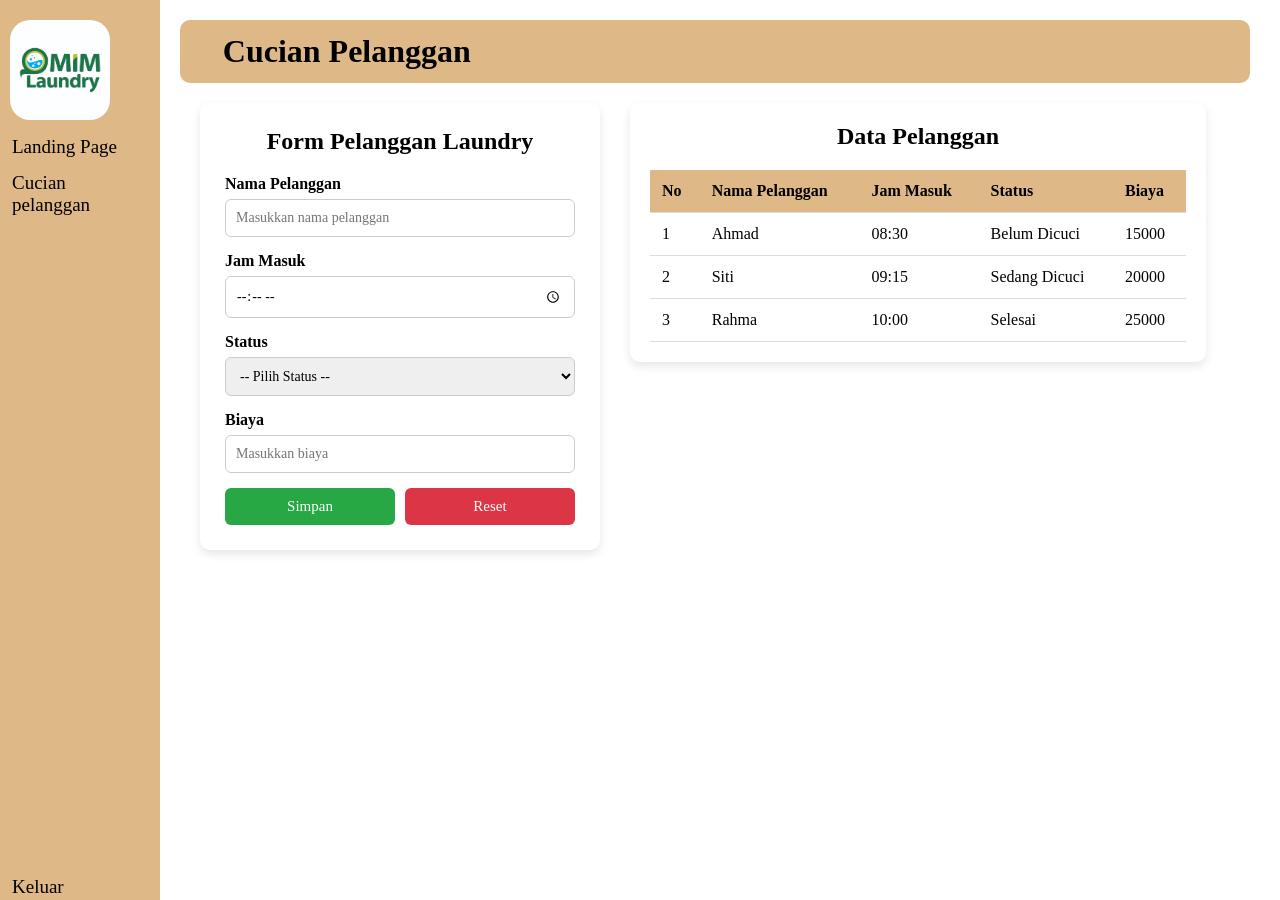
==== cucian.html @ f276bc2d "Push" ====
<!doctype html>
<html lang="en">
  <head>
    <meta charset="UTF-8" />
    <meta name="viewport" content="width=device-width, initial-scale=1.0" />
    <title>MIM Laundry</title>
    <link rel="stylesheet" href="style/style.css" />
  </head>
  <body>
    <div class="sidebar">
      <img src="style/logo.jpg" alt="logo" />
      <a href="landingPage.html">Landing Page</a>
      <a href="#">Cucian pelanggan</a>
      <a href="index.html" class="keluar">Keluar</a>
    </div>
    <div class="header">
      <h1>Cucian Pelanggan</h1>
    </div>
    <div class="clearfix">
      <div class="form-container">
        <h2>Form Pelanggan Laundry</h2>

        <form action="#" method="post">
          <div class="form-group">
            <label for="nama">Nama Pelanggan</label>
            <input
              type="text"
              id="nama"
              name="nama"
              placeholder="Masukkan nama pelanggan"
              required
            />
          </div>

          <div class="form-group">
            <label for="jam">Jam Masuk</label>
            <input type="time" id="jam" name="jam" required />
          </div>

          <div class="form-group">
            <label for="status">Status</label>
            <select id="status" name="status" required>
              <option value="">-- Pilih Status --</option>
              <option value="Belum Dicuci">Belum Dicuci</option>
              <option value="Sedang Dicuci">Sedang Dicuci</option>
              <option value="Selesai">Selesai</option>
            </select>
          </div>

          <div class="form-group">
            <label for="biaya">Biaya</label>
            <input
              type="number"
              id="biaya"
              name="biaya"
              placeholder="Masukkan biaya"
              required
            />
          </div>

          <div class="button-group">
            <button type="submit" class="btn-submit">Simpan</button>
            <button type="reset" class="btn-reset">Reset</button>
          </div>
        </form>
      </div>

      <div class="table-container">
        <h2>Data Pelanggan</h2>

        <table>
          <thead>
            <tr>
              <th>No</th>
              <th>Nama Pelanggan</th>
              <th>Jam Masuk</th>
              <th>Status</th>
              <th>Biaya</th>
            </tr>
          </thead>
          <tbody>
            <tr>
              <td>1</td>
              <td>Ahmad</td>
              <td>08:30</td>
              <td>Belum Dicuci</td>
              <td>15000</td>
            </tr>
            <tr>
              <td>2</td>
              <td>Siti</td>
              <td>09:15</td>
              <td>Sedang Dicuci</td>
              <td>20000</td>
            </tr>
            <tr>
              <td>3</td>
              <td>Rahma</td>
              <td>10:00</td>
              <td>Selesai</td>
              <td>25000</td>
            </tr>
          </tbody>
        </table>
      </div>
    </div>
  </body>
</html>
---- style/style.css ----
* {
  margin: 0;
  padding: 0;
  box-sizing: border-box;
  font-family: "Gill Sans";
}

.sidebar {
  height: 100%;
  width: 160px;
  position: fixed;
  background-color: burlywood;
  padding-top: 20px;
  padding-left: 10px;
}

.sidebar a {
  padding: 2px;
  text-decoration: none;
  font-size: 19px;
  color: black;
  display: block;
  margin-right: 2em;
  margin-top: 10px;
}

.sidebar a:hover {
  color: bisque;
}

.keluar {
  position: fixed;
  bottom: 0;
  width: 100%;
  color: white;
}

.sidebar img {
  height: 100px;
  border-radius: 20%;
}

.header {
  padding: 0.8em;
  background-color: burlywood;
  margin-left: 180px;
  margin-right: 30px;
  top: 20px;
  position: relative;
  border-radius: 10px;
}

.header h1 {
  margin-left: 30px;
}

.form-container {
  background-color: white;
  width: 400px;
  padding: 25px;
  border-radius: 10px;
  box-shadow: 0 4px 10px rgba(0, 0, 0, 0.1);
  margin-left: 200px;
  margin-top: 40px;
  float: left;
}

.form-container h2 {
  text-align: center;
  margin-bottom: 20px;
}

.form-group {
  margin-bottom: 15px;
}

.form-group label {
  display: block;
  margin-bottom: 6px;
  font-weight: bold;
}

.form-group input,
.form-group select {
  width: 100%;
  padding: 10px;
  border: 1px solid #ccc;
  border-radius: 6px;
  font-size: 14px;
}

.button-group {
  display: flex;
  gap: 10px;
  margin-top: 15px;
}

.button-group button {
  flex: 1;
  padding: 10px;
  border: none;
  border-radius: 6px;
  font-size: 15px;
  cursor: pointer;
}

.btn-submit {
  background-color: #28a745;
  color: white;
}

.btn-reset {
  background-color: #dc3545;
  color: white;
}

.btn-submit:hover {
  background-color: #218838;
}

.btn-reset:hover {
  background-color: #c82333;
}

/* Table Styles - Separate from Form */
.table-container {
  margin-left: 320px;
  margin-top: 40px;
  padding: 20px;
  background-color: white;
  border-radius: 10px;
  box-shadow: 0 4px 10px rgba(0, 0, 0, 0.1);
  width: 45%;
  float: left;
  margin-left: 30px;
}

.table-container h2 {
  text-align: center;
  margin-bottom: 20px;
}

table {
  width: 100%;
  border-collapse: collapse;
}

table th,
table td {
  padding: 12px;
  text-align: left;
  border-bottom: 1px solid #ddd;
}

table th {
  background-color: burlywood;
  font-weight: bold;
}

table tr:hover {
  background-color: #f5f5f5;
}

/* Clearfix */
.clearfix::after {
  content: "";
  clear: both;
  display: table;
}

.card {
  background-color: burlywood;
  width: 400px;
  margin-left: 200px;
  padding: 25px;
  margin-top: 40px;
  display: inline-block;
  border-radius: 10px;
  box-shadow: 0 4px 10px rgba(0, 0, 0, 0.1);
}

.card h2,
.card p {
  text-align: center;
}
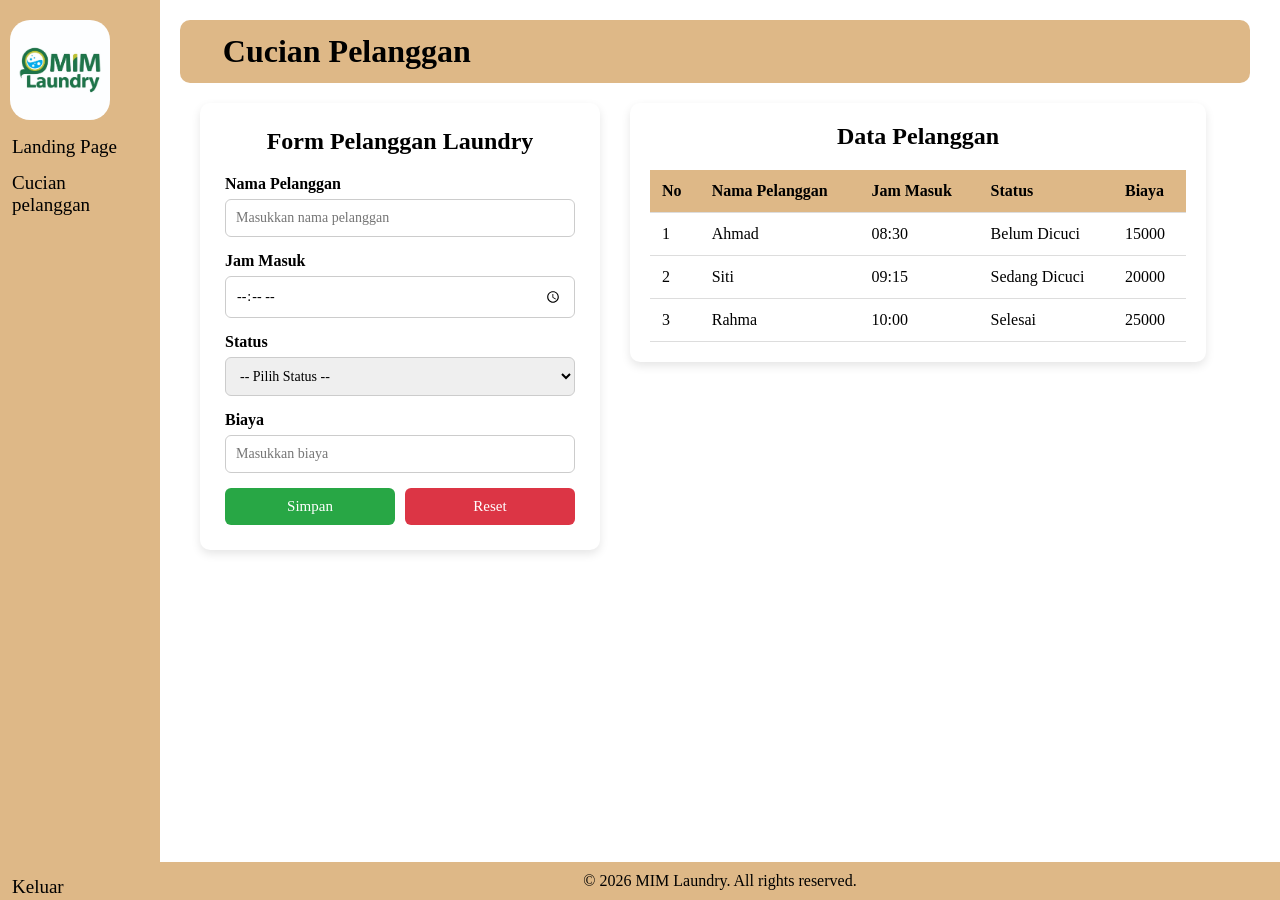
==== commit 2111830e: "Update header dan footer" ====
--- a/cucian.html
+++ b/cucian.html
@@ -13,9 +13,11 @@
       <a href="#">Cucian pelanggan</a>
       <a href="index.html" class="keluar">Keluar</a>
     </div>
-    <div class="header">
-      <h1>Cucian Pelanggan</h1>
-    </div>
+    <header>
+      <div class="header">
+        <h1>Cucian Pelanggan</h1>
+      </div>
+    </header>
     <div class="clearfix">
       <div class="form-container">
         <h2>Form Pelanggan Laundry</h2>
@@ -105,4 +107,7 @@
       </div>
     </div>
   </body>
+  <footer>
+    <p>&copy; 2026 MIM Laundry. All rights reserved.</p>
+  </footer>
 </html>
--- a/style/style.css
+++ b/style/style.css
@@ -135,6 +135,10 @@
   margin-left: 30px;
 }
 
+.card:hover {
+  transform: scale(1.02);
+}
+
 .table-container h2 {
   text-align: center;
   margin-bottom: 20px;
@@ -183,3 +187,14 @@
 .card p {
   text-align: center;
 }
+
+footer {
+  position: fixed;
+  bottom: 0;
+  left: 160px;
+  width: calc(100% - 160px);
+  text-align: center;
+  padding: 10px;
+  background-color: burlywood;
+  color: black;
+}
